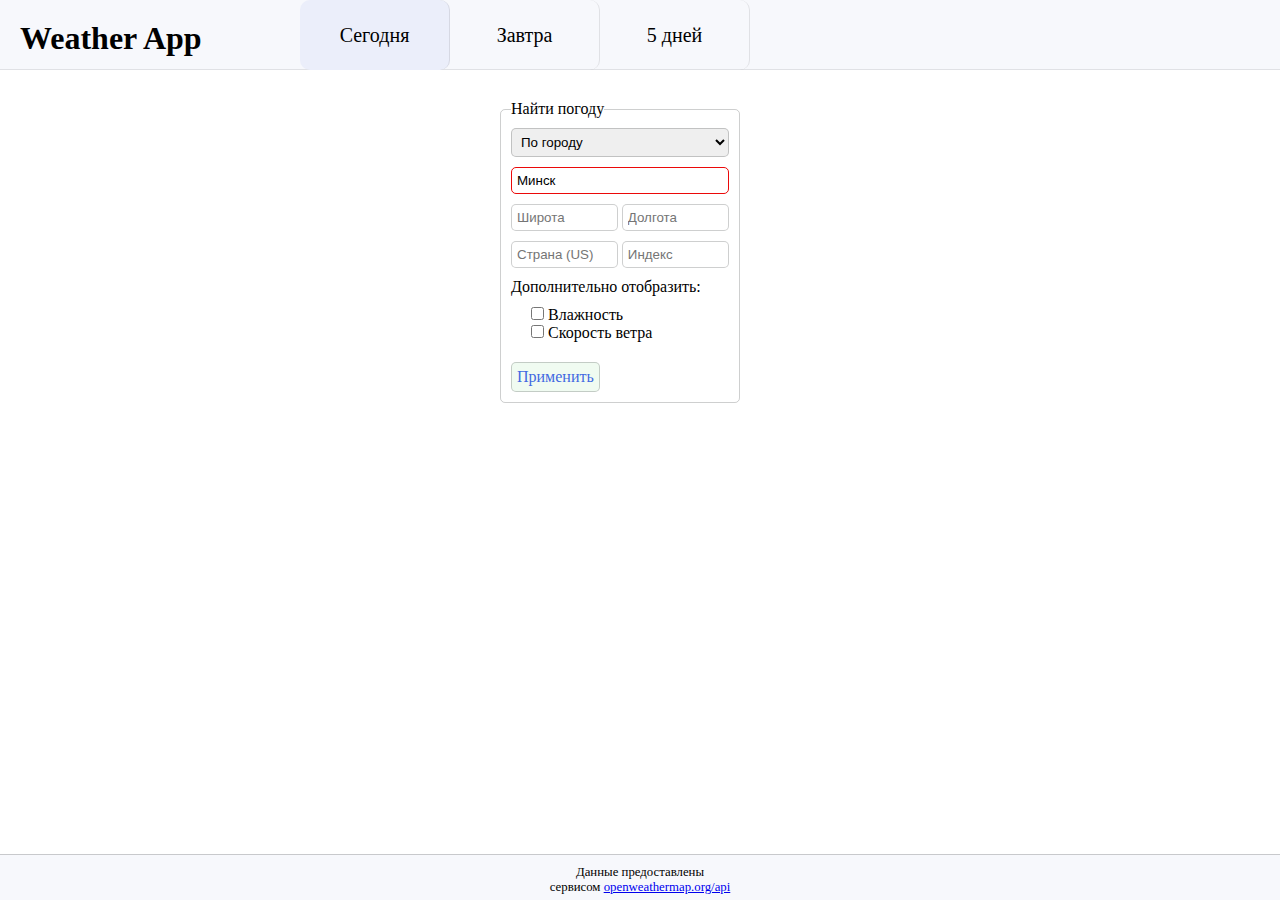
==== index.html @ 4a41d84a "change file names" ====
<!DOCTYPE html>
<html lang="ru">
    <head>
        <meta charset="utf-8">
        <link rel="stylesheet" href="mainStylesApp.css">
        <title>Application for the weather</title>
        <script src="mainJs.js" defer></script>
    </head>

    <body>
        <header>
            <h1 class="openSidebar">Weather App</h1>

            <ul class="days">
                <li id="today">Сегодня</li>
                <li id="tomorrow">Завтра</li>
                <li id="week">5 дней</li>
            </ul>
        </header>

        <section class="main">
            <div class="sidebar">
                <form class="paramsWeather" action="#">
                    <fieldset>
                        <legend>Найти погоду</legend>
                        <select name="choice" class="choice">
                            <option value="city" selected>По городу</option>
                            <option value="coords">По координатам</option>
                            <option value="zip">По индексу</option>
                        </select>
                        <input name="cityName" class="cityName" type="text" placeholder="Город">
                        <div class="latAndLon">
                            <input name="lat" class="lat" type="number" placeholder="Широта">
                            <input name="lon" class="lon" type="number" placeholder="Долгота">
                        </div>
                        <div class="zip">
                            <input name="country" class="country" type="text" placeholder="Страна (US)">
                            <input name="zipCode" class="zipCode" type="number" placeholder="Индекс">
                        </div>
                        
                        <div class="paramsSearch"> Дополнительно отобразить:
                            <label class="humidity"><input name="humidity" type="checkbox"> Влажность</label>
                            <label class="wind"><input name="wind" type="checkbox"> Скорость ветра</label>
                        </div>
                        <a href="#" class="buttonForm" onclick="return false">Применить</a>
                    </fieldset>
                </form>
            </div>

            <div class="content">
                <!--<div class="forOneDay">
                    <h2 class="weatherTitle"></h2>
                    <div class="container">
                        <div class="weather">
                            <p class="weatherTime"></p>
                            <p class="weatherForecast"></p>
                            <p class="weatherIcon"></p>
                            <div class="weatherInfo">
                                <p class="weatherDesc"></p>
                                <p class="weatherHumidity"></p>
                                <p class="weatherWind"></p>
                            </div>
                    </div>
                </div> -->
            </div>
            <template id="itemWeather">
                <div class="weather">
                    <p class="weatherTime"></p>
                    <p class="weatherForecast"></p>
                    <p class="weatherIcon"></p>
                    <div class="weatherInfo">
                        <p class="weatherDesc"></p>
                        <p class="weatherHumidity"></p>
                        <p class="weatherWind"></p>
                    </div>
                </div>
            </template>
        </section>

        <footer>
            <p>Данные предоставлены<br> 
                сервисом <a href="https://openweathermap.org/api">openweathermap.org/api</a>
            </p>
        </footer>
        
    </body>
</html>
---- mainStylesApp.css ----
* {
    padding: 0;
    margin: 0;
}

html {
    height: 100%;
}

body {
    display: flex;
    flex-direction: column;
    height: 100%;
    width: 100%;
    margin: 0 auto;
    font-family: Georgia, 'Times New Roman', Times, serif;
    font-size: 16px;
    box-sizing: border-box;
    
}

header, footer {
    background: rgb(247, 248, 252);
}

header {
    padding: 20px 5px 5px 20px;
    position: relative;
    min-height: 70px;
    box-sizing: border-box;
    border-bottom: 1px solid rgba(45, 48, 47, 0.11);
}

.openSidebar {
    cursor: pointer;
    transition: 0.3s;
}

.days {
    display: flex;
    position: absolute;
    top: 0;
    left: 300px;
}

.days li {
    list-style-type: none;
    width: 150px;
    height: 70px;
    line-height: 70px;
    vertical-align: middle;
    text-align: center;
    font-size: 20px;
    box-sizing: border-box;
    cursor: pointer;
    transition: 0.2s;
    border-right: 1px solid rgba(45, 46, 48, 0.11);
    border-radius: 10px;
}



.days li:hover {
    font-size: 22px;
    transition: 0.2s;
    background-color: rgb(235, 238, 250);
}

.active {
    font-size: 22px;
    transition: 0.2s;
    background-color: rgb(235, 238, 250);
}

.main {
    flex-grow: 1;
    display: flex;
    max-width: 1020px;
    margin: 0 auto;
}

.sidebar {
    align-items: stretch;
    padding: 10px;
    /*border-right: 1px solid rgba(45, 48, 47, 0.233);*/
    /*background-color: rgb(228, 244, 255);*/
}

.paramsWeather {
    margin-top: 20px;
    width: 240px;
}

fieldset {
    padding: 10px;
    border-radius: 5px;
    border: 1px solid rgba(45, 48, 47, 0.233);
}

.cityName, .choice {
    border: 1px solid rgba(45, 48, 47, 0.233);
    border-radius: 5px;
    padding: 5px;
    display: block;
    margin-bottom: 10px;
    width: 100%;
    box-sizing: border-box;
}

.cityName:focus, .lat:focus, .lon:focus, .zipCode:focus, .country:focus, .choice:focus {
    outline: none;
    background-color: rgb(247, 248, 252);
}

.lat, .lon, .zipCode, .country {
    border: 1px solid rgba(45, 48, 47, 0.233);
    border-radius: 5px;
    padding: 5px;
    width: 49%;
    box-sizing: border-box;
}

.latAndLon, .zip {
    margin-bottom: 10px;
    width: 100%;
    box-sizing: border-box;
}

.paramsSearch, .humidity, .wind, .latAndLon, .zip {
    display: block;
}

.paramsSearch {
    margin-top: 10px;
}

.humidity, .wind {
    margin-left: 20px;
}

.humidity {
    margin-top: 10px;
}

.wind {
    margin-bottom: 20px;
}

.error {
    border: 1px solid rgb(235, 9, 9);
}

.buttonForm {
    display: inline-block;
    border: 1px solid rgba(45, 48, 47, 0.233);
    padding: 5px;
    text-decoration: none;
    color: royalblue;
    border-radius: 5px;
    background-color: rgba(231, 248, 233, 0.616);
    margin: 0 auto;
}

.buttonForm:hover {
    background-color: rgba(198, 250, 205, 0.616);
}

.content {
    flex-grow: 1;
    align-items: stretch;
    padding: 20px;
}

.container {
    display: flex;
    flex-wrap: wrap;
    justify-content: space-evenly;
}

.weather {
    display: inline-block;
    margin: 10px;
    border: 1px solid rgba(45, 46, 48, 0.11);
    border-radius: 10px;
    width: 240px;
    background-color: rgb(225, 229, 245);
    position: relative;
}

.weatherTitle {
    padding: 10px;
}

.weatherInfo {
    border-bottom-right-radius: 10px;
    border-bottom-left-radius: 10px;
    padding: 5px;
    background-color: rgb(228, 244, 255);
}

.weatherTime {
    font-size: 1.5em;
    position: absolute;
    top: 5px;
    right: 5px;
}

.weatherForecast {
    font-size: 2em;
    position: absolute;
    top: 60px;
    right: 5px;
}

footer {
    text-align: center;
    padding-top: 10px;
    padding-bottom: 5px;
    border-top: 1px solid rgba(45, 48, 47, 0.233);
    font-size: 0.8em;
}
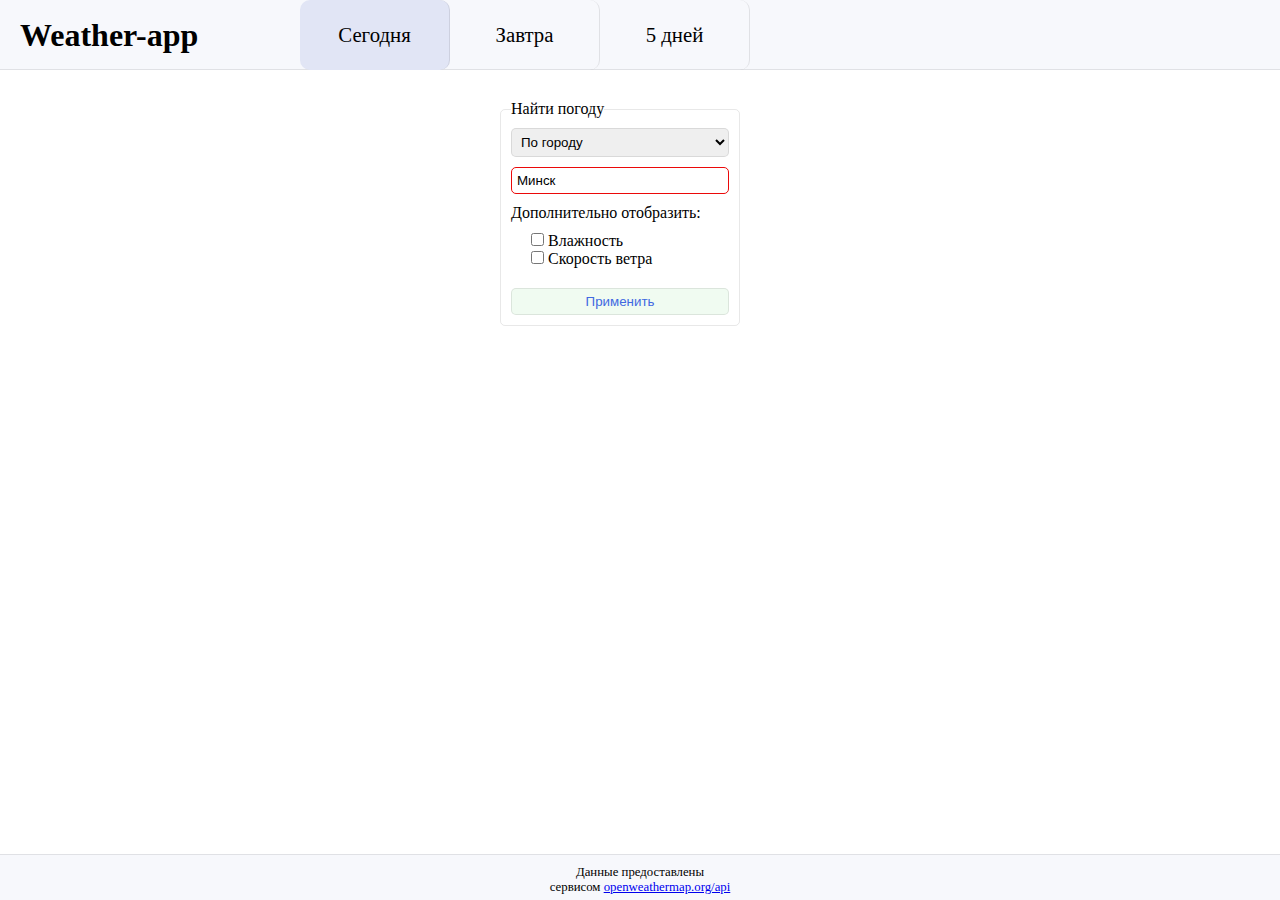
==== commit 5d1290ee: "fixed code in  index.html, main.css, main.js" ====
--- a/index.html
+++ b/index.html
@@ -1,16 +1,17 @@
 <!DOCTYPE html>
 <html lang="ru">
     <head>
+        <title>Прогноз погоды</title>
         <meta charset="utf-8">
-        <link rel="stylesheet" href="mainStylesApp.css">
-        <title>Application for the weather</title>
-        <script src="mainJs.js" defer></script>
+        <meta name="viewport" content="width=device-width, initial-scale=1">
+        <link rel="stylesheet" href="main.css">
+        <script src="main.js" defer></script>
     </head>
 
     <body>
         <header>
-            <h1 class="openSidebar">Weather App</h1>
-
+            <div class="icon-mobile-menu"></div>
+            <h1 class="header-title">Weather-app</h1>
             <ul class="days">
                 <li id="today">Сегодня</li>
                 <li id="tomorrow">Завтра</li>
@@ -18,9 +19,9 @@
             </ul>
         </header>
 
-        <section class="main">
+        <main>
             <div class="sidebar">
-                <form class="paramsWeather" action="#">
+                <form name="params-weather" class="params-weather" action="#">
                     <fieldset>
                         <legend>Найти погоду</legend>
                         <select name="choice" class="choice">
@@ -28,54 +29,43 @@
                             <option value="coords">По координатам</option>
                             <option value="zip">По индексу</option>
                         </select>
-                        <input name="cityName" class="cityName" type="text" placeholder="Город">
-                        <div class="latAndLon">
+                        <input name="city-name" class="city-name" type="text" placeholder="Город">
+                        <div class="coordinates">
                             <input name="lat" class="lat" type="number" placeholder="Широта">
                             <input name="lon" class="lon" type="number" placeholder="Долгота">
                         </div>
                         <div class="zip">
                             <input name="country" class="country" type="text" placeholder="Страна (US)">
-                            <input name="zipCode" class="zipCode" type="number" placeholder="Индекс">
+                            <input name="zip-code" class="zip-code" type="number" placeholder="Индекс">
                         </div>
                         
-                        <div class="paramsSearch"> Дополнительно отобразить:
+                        <div class="extra-params"> Дополнительно отобразить:
                             <label class="humidity"><input name="humidity" type="checkbox"> Влажность</label>
                             <label class="wind"><input name="wind" type="checkbox"> Скорость ветра</label>
                         </div>
-                        <a href="#" class="buttonForm" onclick="return false">Применить</a>
+                        <button class="button-form">Применить</button>
                     </fieldset>
                 </form>
             </div>
 
             <div class="content">
-                <!--<div class="forOneDay">
-                    <h2 class="weatherTitle"></h2>
+                <!--<div class="one-day">
+                    <h2 class="weather-title"></h2>
                     <div class="container">
                         <div class="weather">
-                            <p class="weatherTime"></p>
-                            <p class="weatherForecast"></p>
-                            <p class="weatherIcon"></p>
-                            <div class="weatherInfo">
-                                <p class="weatherDesc"></p>
-                                <p class="weatherHumidity"></p>
-                                <p class="weatherWind"></p>
+                            <p class="weather-time"></p>
+                            <p class="weather-forecast"></p>
+                            <p class="weather-icon"></p>
+                            <div class="weather-info">
+                                <p class="weather-desc"></p>
+                                <p class="weather-humidity"></p>
+                                <p class="weather-wind"></p>
                             </div>
+                        </div>
                     </div>
                 </div> -->
             </div>
-            <template id="itemWeather">
-                <div class="weather">
-                    <p class="weatherTime"></p>
-                    <p class="weatherForecast"></p>
-                    <p class="weatherIcon"></p>
-                    <div class="weatherInfo">
-                        <p class="weatherDesc"></p>
-                        <p class="weatherHumidity"></p>
-                        <p class="weatherWind"></p>
-                    </div>
-                </div>
-            </template>
-        </section>
+        </main>
 
         <footer>
             <p>Данные предоставлены<br> 
--- a/main.css
+++ b/main.css
@@ -0,0 +1,271 @@
+
+* {
+    padding: 0;
+    margin: 0;
+    box-sizing: border-box;
+    --main-border-color: rgba(45, 46, 48, 0.11);
+    --main-header-footer-color: rgb(247, 248, 252);
+    --main-weather-color: rgb(225, 229, 245);
+    --main-weather-info-color: rgb(228, 244, 255);
+    --main-button-form-color: rgba(231, 248, 233, 0.616);
+    --main-button-hover-color: rgba(198, 250, 205, 0.616);
+}
+
+html {
+    height: 100%;
+}
+
+body {
+    display: flex;
+    flex-direction: column;
+    height: 100%;
+    width: 100%;
+    margin: 0 auto;
+    font-family: Georgia, 'Times New Roman', Times, serif;
+    font-size: 16px;
+    
+}
+
+header, 
+footer {
+    background: var(--main-header-footer-color);
+}
+
+header {
+    position: relative;
+    height: 70px;
+    border-bottom: 1px solid var(--main-border-color);
+}
+
+.header-title {
+    margin-left: 20px;
+    line-height: 70px;
+    vertical-align: middle;
+    cursor: pointer;
+}
+
+.days {
+    display: flex;
+    position: absolute;
+    top: 0;
+    left: 300px;
+    height: inherit;
+    line-height: 70px;
+}
+
+.days li {
+    list-style-type: none;
+    width: 150px;
+    vertical-align: middle;
+    text-align: center;
+    font-size: 1.3em;
+    cursor: pointer;
+    border-right: 1px solid var(--main-border-color);
+    border-radius: 10px;
+}
+
+.days li:hover {
+    background-color: var(--main-button-hover-color);
+}
+
+.active {
+    background-color: var(--main-weather-color);
+}
+
+main {
+    display: flex;
+    flex-grow: 1;
+    max-width: 1020px;
+    margin: 0 auto;
+}
+
+.sidebar {
+    align-items: stretch;
+    padding: 10px;
+}
+
+.params-weather {
+    margin-top: 20px;
+    width: 240px;
+}
+
+fieldset {
+    padding: 10px;
+    border-radius: 5px;
+    border: 1px solid var(--main-border-color);
+}
+
+.city-name, 
+.choice {
+    border: 1px solid var(--main-border-color);
+    border-radius: 5px;
+    padding: 5px;
+    display: block;
+    margin-bottom: 10px;
+    width: 100%;
+}
+
+.city-name:focus, 
+.lat:focus, 
+.lon:focus, 
+.zip-code:focus, 
+.country:focus, 
+.choice:focus {
+    outline: none;
+    background-color: var(--main-header-footer-color);;
+}
+
+.lat, 
+.lon, 
+.zip-code, 
+.country {
+    border: 1px solid var(--main-border-color);
+    border-radius: 5px;
+    padding: 5px;
+    width: 50%;
+}
+
+.coordinates, 
+.zip {
+    margin-bottom: 10px;
+    width: 100%;
+    font-size: 0;
+}
+
+.humidity, 
+.wind {
+    display: block;
+}
+
+.extra-params,
+.humidity {
+    margin-top: 10px;
+}
+
+.hidden {
+    display: none;
+}
+
+.humidity, 
+.wind {
+    margin-left: 20px;
+}
+
+.wind {
+    margin-bottom: 20px;
+}
+
+.error {
+    border: 1px solid rgb(235, 9, 9);
+}
+
+.button-form {
+    border: 1px solid var(--main-border-color);
+    border-radius: 5px;
+    outline: none;
+    padding: 5px;
+    width: 100%;
+    text-decoration: none;
+    color: royalblue;
+    background-color: var(--main-button-form-color); 
+}
+
+.button-form:hover {
+    background-color: var(--main-button-hover-color);
+}
+
+.content {
+    flex-grow: 1;
+    align-items: stretch;
+    padding: 20px;
+}
+
+.container {
+    display: flex;
+    flex-wrap: wrap;
+    justify-content: space-evenly;
+}
+
+.weather {
+    display: inline-block;
+    margin: 10px;
+    border: 1px solid var(--main-border-color);
+    border-radius: 10px;
+    width: 240px;
+    background-color: var(--main-weather-color);
+    position: relative;
+}
+
+.weather-title {
+    padding: 10px;
+}
+
+.weather-info {
+    border-bottom-right-radius: 10px;
+    border-bottom-left-radius: 10px;
+    padding: 5px;
+    background-color: var(--main-weather-info-color);
+}
+
+.weather-time {
+    font-size: 1.5em;
+    position: absolute;
+    top: 5px;
+    right: 5px;
+}
+
+.weather-forecast {
+    font-size: 2em;
+    position: absolute;
+    top: 60px;
+    right: 5px;
+}
+
+footer {
+    text-align: center;
+    padding-top: 10px;
+    padding-bottom: 5px;
+    border-top: 1px solid var(--main-border-color);
+    font-size: 0.8em;
+}
+
+
+@media screen and (max-width: 400px) {
+    body {
+        font-size: 1.3em;
+    }
+
+    header {
+        min-height: 100px;
+        
+    }
+
+    .icon {
+        position: relative;
+        top: 10px;
+        display: inline-block;
+        background: linear-gradient(rgb(165, 243, 218) 0%, rgb(165, 243, 218) 25%, rgb(213, 241, 232) 25%, rgb(213, 241, 232) 75% rgb(213, 241, 232) 75%, rgb(213, 241, 232) 100%);
+        width: 50px;
+        height: 50px;
+        margin-top: 10px;
+    }
+
+    .header-title {
+        display: inline-block;
+        margin-left: 10px;
+    }
+
+    .days {
+        display: none;
+        min-width: 100%;
+        top: 70px;
+        left: 0px;
+        flex-wrap: wrap;
+    }
+
+    .days li {
+        flex-wrap: wrap;
+        min-width: 50%;
+    }
+    
+}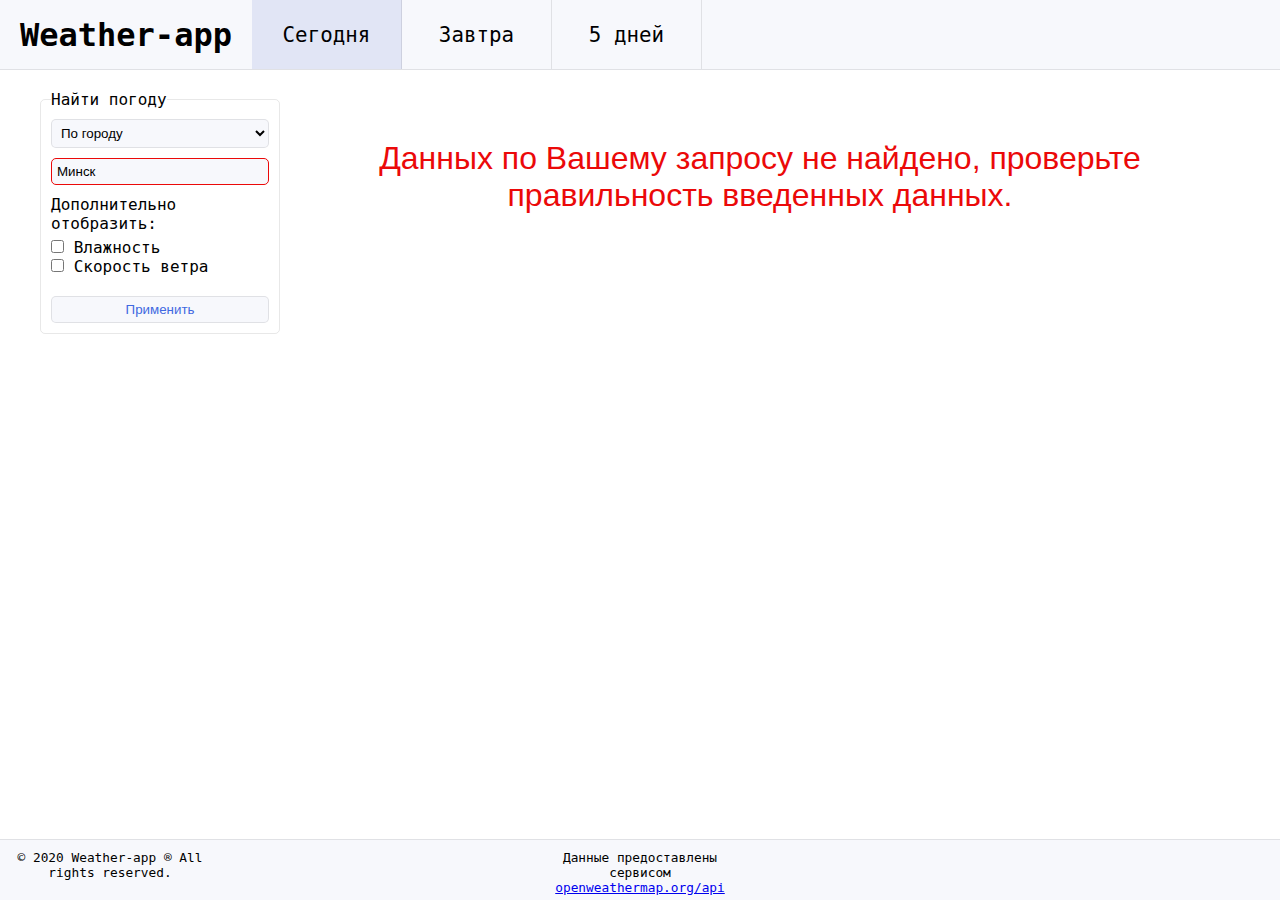
==== commit 0bffea7d: "fix html, css, js files" ====
--- a/index.html
+++ b/index.html
@@ -10,7 +10,6 @@
 
     <body>
         <header>
-            <div class="icon-mobile-menu"></div>
             <h1 class="header-title">Weather-app</h1>
             <ul class="days">
                 <li id="today">Сегодня</li>
@@ -20,11 +19,11 @@
         </header>
 
         <main>
-            <div class="sidebar">
-                <form name="params-weather" class="params-weather" action="#">
+            <aside class="sidebar">
+                <form name="weather-params" class="weather-params" action="#">
                     <fieldset>
                         <legend>Найти погоду</legend>
-                        <select name="choice" class="choice">
+                        <select name="select-weather-param" class="select-weather-param">
                             <option value="city" selected>По городу</option>
                             <option value="coords">По координатам</option>
                             <option value="zip">По индексу</option>
@@ -43,16 +42,16 @@
                             <label class="humidity"><input name="humidity" type="checkbox"> Влажность</label>
                             <label class="wind"><input name="wind" type="checkbox"> Скорость ветра</label>
                         </div>
-                        <button class="button-form">Применить</button>
+                        <button type="submit" class="button-submit-weather-params">Применить</button>
                     </fieldset>
                 </form>
-            </div>
+            </aside>
 
             <div class="content">
                 <!--<div class="one-day">
                     <h2 class="weather-title"></h2>
-                    <div class="container">
-                        <div class="weather">
+                    <div class="weather-container">
+                        <div class="weather-item">
                             <p class="weather-time"></p>
                             <p class="weather-forecast"></p>
                             <p class="weather-icon"></p>
@@ -68,9 +67,9 @@
         </main>
 
         <footer>
-            <p>Данные предоставлены<br> 
-                сервисом <a href="https://openweathermap.org/api">openweathermap.org/api</a>
-            </p>
+            <span class="copyright">&copy; 2020 Weather-app &reg; All rights reserved.</span>
+            <span class="info-about-api">Данные предоставлены сервисом <a href="https://openweathermap.org/api">openweathermap.org/api</a>
+            </span>
         </footer>
         
     </body>
--- a/main.css
+++ b/main.css
@@ -19,9 +19,7 @@
     display: flex;
     flex-direction: column;
     height: 100%;
-    width: 100%;
-    margin: 0 auto;
-    font-family: Georgia, 'Times New Roman', Times, serif;
+    font-family: 'monospace', 'Times New Roman', Times, serif;
     font-size: 16px;
     
 }
@@ -32,13 +30,14 @@
 }
 
 header {
-    position: relative;
+    display: flex;
     height: 70px;
     border-bottom: 1px solid var(--main-border-color);
+    padding: 0 20px;
 }
 
 .header-title {
-    margin-left: 20px;
+    display: inline-block;
     line-height: 70px;
     vertical-align: middle;
     cursor: pointer;
@@ -46,11 +45,8 @@
 
 .days {
     display: flex;
-    position: absolute;
-    top: 0;
-    left: 300px;
-    height: inherit;
     line-height: 70px;
+    padding: 0 20px;
 }
 
 .days li {
@@ -61,13 +57,9 @@
     font-size: 1.3em;
     cursor: pointer;
     border-right: 1px solid var(--main-border-color);
-    border-radius: 10px;
-}
-
-.days li:hover {
-    background-color: var(--main-button-hover-color);
-}
-
+}
+
+.days li:hover,
 .active {
     background-color: var(--main-weather-color);
 }
@@ -75,34 +67,38 @@
 main {
     display: flex;
     flex-grow: 1;
-    max-width: 1020px;
+    width: 1200px;
     margin: 0 auto;
 }
 
 .sidebar {
-    align-items: stretch;
-    padding: 10px;
-}
-
-.params-weather {
-    margin-top: 20px;
+    padding-top: 20px;
     width: 240px;
 }
 
 fieldset {
+    display: flex;
+    flex-direction: column;
     padding: 10px;
     border-radius: 5px;
     border: 1px solid var(--main-border-color);
 }
 
+.select-weather-param {
+    margin-bottom: 10px;
+}
+
 .city-name, 
-.choice {
+.lat, 
+.lon, 
+.zip-code, 
+.country, 
+.select-weather-param,
+.button-submit-weather-params {
+    background-color: var(--main-header-footer-color);
     border: 1px solid var(--main-border-color);
     border-radius: 5px;
     padding: 5px;
-    display: block;
-    margin-bottom: 10px;
-    width: 100%;
 }
 
 .city-name:focus, 
@@ -110,24 +106,20 @@
 .lon:focus, 
 .zip-code:focus, 
 .country:focus, 
-.choice:focus {
+.select-weather-param:focus {
     outline: none;
-    background-color: var(--main-header-footer-color);;
+    background-color: white;
 }
 
 .lat, 
 .lon, 
 .zip-code, 
 .country {
-    border: 1px solid var(--main-border-color);
-    border-radius: 5px;
-    padding: 5px;
     width: 50%;
 }
 
 .coordinates, 
 .zip {
-    margin-bottom: 10px;
     width: 100%;
     font-size: 0;
 }
@@ -137,56 +129,43 @@
     display: block;
 }
 
-.extra-params,
 .humidity {
-    margin-top: 10px;
+    margin-top: 5px;
+}
+
+.extra-params {
+    margin: 10px 0 20px 0;
 }
 
 .hidden {
     display: none;
 }
 
-.humidity, 
-.wind {
-    margin-left: 20px;
-}
-
-.wind {
-    margin-bottom: 20px;
-}
-
 .error {
     border: 1px solid rgb(235, 9, 9);
 }
 
-.button-form {
-    border: 1px solid var(--main-border-color);
-    border-radius: 5px;
+.button-submit-weather-params {
     outline: none;
-    padding: 5px;
-    width: 100%;
-    text-decoration: none;
-    color: royalblue;
-    background-color: var(--main-button-form-color); 
-}
-
-.button-form:hover {
+    color: royalblue; 
+}
+
+.button-submit-weather-params:hover {
     background-color: var(--main-button-hover-color);
 }
 
-.content {
-    flex-grow: 1;
-    align-items: stretch;
+.content { 
+    width: calc(1200px - 240px);
     padding: 20px;
 }
 
-.container {
+.weather-container {
     display: flex;
     flex-wrap: wrap;
     justify-content: space-evenly;
 }
 
-.weather {
+.weather-item {
     display: inline-block;
     margin: 10px;
     border: 1px solid var(--main-border-color);
@@ -194,6 +173,7 @@
     width: 240px;
     background-color: var(--main-weather-color);
     position: relative;
+    overflow: hidden;
 }
 
 .weather-title {
@@ -201,10 +181,8 @@
 }
 
 .weather-info {
-    border-bottom-right-radius: 10px;
-    border-bottom-left-radius: 10px;
     padding: 5px;
-    background-color: var(--main-weather-info-color);
+    background-color: var(--main-button-hover-color);
 }
 
 .weather-time {
@@ -222,50 +200,90 @@
 }
 
 footer {
-    text-align: center;
-    padding-top: 10px;
-    padding-bottom: 5px;
+    padding: 10px 10px 5px 10px;
     border-top: 1px solid var(--main-border-color);
     font-size: 0.8em;
-}
-
-
-@media screen and (max-width: 400px) {
-    body {
-        font-size: 1.3em;
+    text-align: center;
+    position: relative;
+}
+
+.info-about-api,
+.copyright {
+    display: inline-block;
+    width: 200px;
+    text-align: center;
+}
+
+.copyright {
+    position: absolute;
+    top: 10px;
+    left: 10px;
+}
+
+.error-data {
+    color:rgb(235, 9, 9);
+    font-size: 2em;
+    text-align: center;
+    font-family: 'Avantgarde', 'TeX Gyre Adventor', 'URW Gothic L', sans-serif;
+    margin-top: 50px;
+}
+
+.open-sidebar {
+    transform: translateX(+100px);
+}
+
+.close-sidebar {
+    transform: translateX(-100px);
+}
+
+
+@media screen and (max-width: 500px) {
+    body, header {
+        font-size: 0.9em;
     }
 
     header {
-        min-height: 100px;
+        position: static;
+        height: 100px;
+    }
+
+    .header-title {
+        display: block;
+        padding: 0;
+        margin: 0;
+        vertical-align: top;
+        text-align: center;
+        height: 50px;
+        line-height: 50px;
+    }
+
+    .days {
+        height: 50px;
+        width: 99%;
+        margin: 0 0.5% 0 0.5%;
+        line-height: 50px;
+    }
+
+    .days li {
+        border: none;
+        width: 33%;
         
     }
 
-    .icon {
+    .days li:hover {
+        background: var(--main-header-footer-color);
+    }
+
+    .main {
+        width: 100vw;
         position: relative;
-        top: 10px;
-        display: inline-block;
-        background: linear-gradient(rgb(165, 243, 218) 0%, rgb(165, 243, 218) 25%, rgb(213, 241, 232) 25%, rgb(213, 241, 232) 75% rgb(213, 241, 232) 75%, rgb(213, 241, 232) 100%);
-        width: 50px;
-        height: 50px;
-        margin-top: 10px;
-    }
-
-    .header-title {
-        display: inline-block;
-        margin-left: 10px;
-    }
-
-    .days {
-        display: none;
-        min-width: 100%;
-        top: 70px;
-        left: 0px;
-        flex-wrap: wrap;
-    }
-
-    .days li {
-        flex-wrap: wrap;
-        min-width: 50%;
-    }
-    
+    }
+
+    .sidebar {
+        position: absolute;
+        width: 100vw;
+        height: 100vh;
+        z-index: 1000;
+        background-color: white;
+    }
 }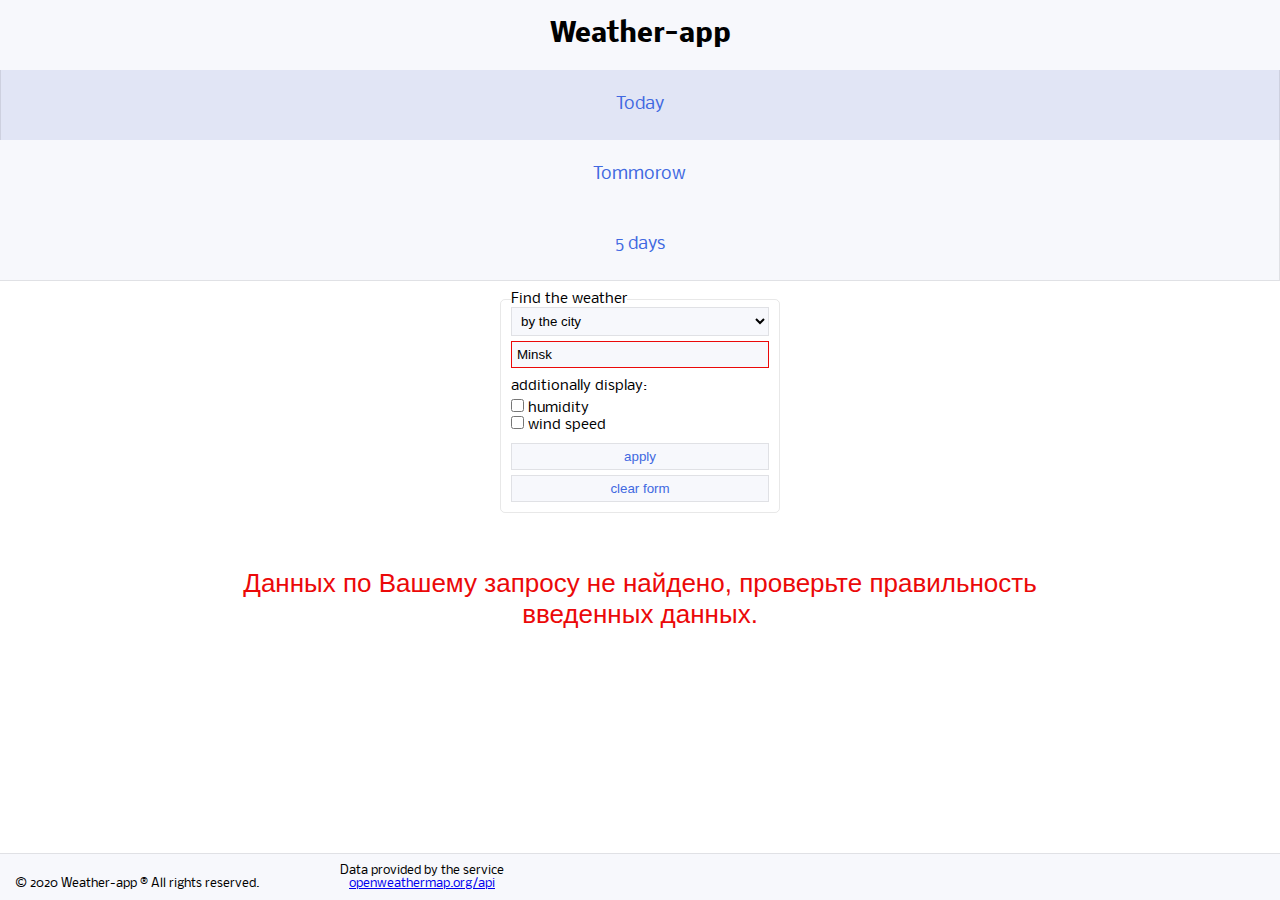
==== commit fc8e5b5c: "add styles for tablets and mobile phones, fixed main.js" ====
--- a/index.html
+++ b/index.html
@@ -1,76 +1,71 @@
 <!DOCTYPE html>
-<html lang="ru">
+<html lang="en">
     <head>
         <title>Прогноз погоды</title>
         <meta charset="utf-8">
-        <meta name="viewport" content="width=device-width, initial-scale=1">
+        <meta name="viewport" content="width=device-width, initial-scale=1, shrink-to-fit=no">
+        <link rel="stylesheet" href="https://cdn.jsdelivr.net/npm/bootstrap@4.5.3/dist/css/bootstrap.min.css" integrity="sha384-TX8t27EcRE3e/ihU7zmQxVncDAy5uIKz4rEkgIXeMed4M0jlfIDPvg6uqKI2xXr2" crossorigin="anonymous">
         <link rel="stylesheet" href="main.css">
+        <link href="https://fonts.googleapis.com/css?family=Nobile" rel="stylesheet">
         <script src="main.js" defer></script>
     </head>
 
     <body>
-        <header>
-            <h1 class="header-title">Weather-app</h1>
-            <ul class="days">
-                <li id="today">Сегодня</li>
-                <li id="tomorrow">Завтра</li>
-                <li id="week">5 дней</li>
-            </ul>
+
+        <header class="row">
+            <div class="col-md-auto">
+                <h1 class="header-title">Weather-app</h1>
+            </div>
+            <div class="col-md-auto">
+                <ul class="days row">
+                    <li class="col-md-auto" id="today">Today</li>
+                    <li class="col-md-auto" id="tomorrow">Tommorow</li>
+                    <li class="col-md-auto" id="week">5 days</li>
+                </ul>
+            </div>
         </header>
 
         <main>
-            <aside class="sidebar">
-                <form name="weather-params" class="weather-params" action="#">
-                    <fieldset>
-                        <legend>Найти погоду</legend>
-                        <select name="select-weather-param" class="select-weather-param">
-                            <option value="city" selected>По городу</option>
-                            <option value="coords">По координатам</option>
-                            <option value="zip">По индексу</option>
-                        </select>
-                        <input name="city-name" class="city-name" type="text" placeholder="Город">
-                        <div class="coordinates">
-                            <input name="lat" class="lat" type="number" placeholder="Широта">
-                            <input name="lon" class="lon" type="number" placeholder="Долгота">
-                        </div>
-                        <div class="zip">
-                            <input name="country" class="country" type="text" placeholder="Страна (US)">
-                            <input name="zip-code" class="zip-code" type="number" placeholder="Индекс">
-                        </div>
-                        
-                        <div class="extra-params"> Дополнительно отобразить:
-                            <label class="humidity"><input name="humidity" type="checkbox"> Влажность</label>
-                            <label class="wind"><input name="wind" type="checkbox"> Скорость ветра</label>
-                        </div>
-                        <button type="submit" class="button-submit-weather-params">Применить</button>
-                    </fieldset>
-                </form>
-            </aside>
-
-            <div class="content">
-                <!--<div class="one-day">
-                    <h2 class="weather-title"></h2>
-                    <div class="weather-container">
-                        <div class="weather-item">
-                            <p class="weather-time"></p>
-                            <p class="weather-forecast"></p>
-                            <p class="weather-icon"></p>
-                            <div class="weather-info">
-                                <p class="weather-desc"></p>
-                                <p class="weather-humidity"></p>
-                                <p class="weather-wind"></p>
-                            </div>
-                        </div>
-                    </div>
-                </div> -->
+            <div class="row">
+                <div class="col-md-3">
+                    <aside class="sidebar">
+                        <form name="weather-filters" class="weather-filters" action="#">
+                            <fieldset>
+                                <legend>Find the weather</legend>
+                                <select name="select-weather-by-param" class="select-weather-by-param">
+                                    <option value="city" selected>by the city</option>
+                                    <option value="coords">by coordinates</option>
+                                    <option value="zip">by index</option>
+                                </select>
+                                <input name="city-name" class="city-name" type="text" placeholder="city">
+                                <div class="coordinates">
+                                    <input name="lat" class="lat" type="number" placeholder="latitude">
+                                    <input name="lon" class="lon" type="number" placeholder="longitude">
+                                </div>
+                                <div class="zip">
+                                    <input name="country" class="country" type="text" placeholder="country (US)">
+                                    <input name="zip-code" class="zip-code" type="number" placeholder="index">
+                                </div>  
+                                <div class="extra-params"> additionally display:
+                                    <label class="humidity"><input name="humidity" type="checkbox"> humidity</label>
+                                    <label class="wind"><input name="wind" type="checkbox"> wind speed</label>
+                                </div>
+                                <button type="submit" class="submit-weather-params-button">apply</button>
+                                <button type="submit" class="clear-weather-params-button">clear form</button>
+                            </fieldset>
+                        </form>
+                    </aside>
+                </div>
+        
+                <div class="col-md-9">
+                    <div class="content"></div>
+                </div> 
             </div>
         </main>
-
-        <footer>
-            <span class="copyright">&copy; 2020 Weather-app &reg; All rights reserved.</span>
-            <span class="info-about-api">Данные предоставлены сервисом <a href="https://openweathermap.org/api">openweathermap.org/api</a>
-            </span>
+        
+        <footer class="row justify-content-around">
+            <span class="col-auto align-self-center copyright">&copy; 2020 Weather-app &reg; All rights reserved.</span>
+            <span class="col-auto align-self-center info-about-api">Data provided by the service <a href="https://openweathermap.org/api">openweathermap.org/api</a></span>
         </footer>
-        
     </body>
 </html>--- a/main.css
+++ b/main.css
@@ -1,5 +1,10 @@
 
-* {
+*,
+ul,
+li,
+h1,
+p, 
+label {
     padding: 0;
     margin: 0;
     box-sizing: border-box;
@@ -11,17 +16,16 @@
     --main-button-hover-color: rgba(198, 250, 205, 0.616);
 }
 
-html {
+html,
+body {
     height: 100%;
+    font-family: 'Nobile', Helvetica, Arial, sans-serif;
 }
 
 body {
     display: flex;
     flex-direction: column;
-    height: 100%;
-    font-family: 'monospace', 'Times New Roman', Times, serif;
-    font-size: 16px;
-    
+    font-size: 13px;
 }
 
 header, 
@@ -30,33 +34,32 @@
 }
 
 header {
-    display: flex;
-    height: 70px;
     border-bottom: 1px solid var(--main-border-color);
-    padding: 0 20px;
-}
-
-.header-title {
-    display: inline-block;
+}
+
+.header-title,
+.days {
+    cursor: pointer;
     line-height: 70px;
     vertical-align: middle;
-    cursor: pointer;
-}
-
-.days {
-    display: flex;
-    line-height: 70px;
-    padding: 0 20px;
+    text-align: center; 
+}
+
+.header-title {
+    margin: 0 10px;
 }
 
 .days li {
     list-style-type: none;
-    width: 150px;
-    vertical-align: middle;
-    text-align: center;
+    padding: 0 40px;
+    min-width: 100px;
     font-size: 1.3em;
-    cursor: pointer;
     border-right: 1px solid var(--main-border-color);
+    color: royalblue;
+}
+
+.days li:first-child {
+    border-left: 1px solid var(--main-border-color);
 }
 
 .days li:hover,
@@ -64,28 +67,31 @@
     background-color: var(--main-weather-color);
 }
 
+main,
+.sidebar {
+    margin: 0 auto;
+}
+
 main {
-    display: flex;
-    flex-grow: 1;
-    width: 1200px;
-    margin: 0 auto;
+    max-width: 1100px;
+    flex: 1 0 auto;
 }
 
 .sidebar {
-    padding-top: 20px;
-    width: 240px;
+    padding-top: 10px;
+    max-width: 280px;
+    min-width: 200px;
 }
 
 fieldset {
-    display: flex;
-    flex-direction: column;
-    padding: 10px;
+    font-size: 1.1em;
+    padding: 0 10px 10px 10px;
     border-radius: 5px;
     border: 1px solid var(--main-border-color);
 }
 
-.select-weather-param {
-    margin-bottom: 10px;
+.select-weather-by-param {
+    margin-bottom: 5px;
 }
 
 .city-name, 
@@ -93,12 +99,13 @@
 .lon, 
 .zip-code, 
 .country, 
-.select-weather-param,
-.button-submit-weather-params {
+.select-weather-by-param,
+.submit-weather-params-button,
+.clear-weather-params-button {
     background-color: var(--main-header-footer-color);
     border: 1px solid var(--main-border-color);
-    border-radius: 5px;
     padding: 5px;
+    width: 100%;
 }
 
 .city-name:focus, 
@@ -106,22 +113,9 @@
 .lon:focus, 
 .zip-code:focus, 
 .country:focus, 
-.select-weather-param:focus {
+.select-weather-by-param:focus {
     outline: none;
     background-color: white;
-}
-
-.lat, 
-.lon, 
-.zip-code, 
-.country {
-    width: 50%;
-}
-
-.coordinates, 
-.zip {
-    width: 100%;
-    font-size: 0;
 }
 
 .humidity, 
@@ -134,7 +128,7 @@
 }
 
 .extra-params {
-    margin: 10px 0 20px 0;
+    margin: 10px 0;
 }
 
 .hidden {
@@ -145,31 +139,37 @@
     border: 1px solid rgb(235, 9, 9);
 }
 
-.button-submit-weather-params {
+.submit-weather-params-button,
+.clear-weather-params-button {
     outline: none;
     color: royalblue; 
 }
 
-.button-submit-weather-params:hover {
+.clear-weather-params-button:hover,
+.submit-weather-params-button:hover {
     background-color: var(--main-button-hover-color);
 }
 
+.clear-weather-params-button { 
+    margin-top: 5px;
+}
+
 .content { 
-    width: calc(1200px - 240px);
-    padding: 20px;
+    padding: 5px;
+    max-width: 930px;
 }
 
 .weather-container {
     display: flex;
     flex-wrap: wrap;
-    justify-content: space-evenly;
+    justify-content: flex-start;
 }
 
 .weather-item {
     display: inline-block;
     margin: 10px;
     border: 1px solid var(--main-border-color);
-    border-radius: 10px;
+    border-radius: 2px;
     width: 240px;
     background-color: var(--main-weather-color);
     position: relative;
@@ -178,11 +178,13 @@
 
 .weather-title {
     padding: 10px;
+    font-size: 1.8em;
 }
 
 .weather-info {
     padding: 5px;
     background-color: var(--main-button-hover-color);
+    font-size: 1.1em;
 }
 
 .weather-time {
@@ -200,24 +202,21 @@
 }
 
 footer {
-    padding: 10px 10px 5px 10px;
+    flex-shrink: 0;
+    padding: 10px;
     border-top: 1px solid var(--main-border-color);
-    font-size: 0.8em;
-    text-align: center;
-    position: relative;
+    font-size: 0.9em;
 }
 
 .info-about-api,
 .copyright {
     display: inline-block;
-    width: 200px;
+    margin: 0 5px;
+}
+
+.info-about-api {
+    width: 300px;
     text-align: center;
-}
-
-.copyright {
-    position: absolute;
-    top: 10px;
-    left: 10px;
 }
 
 .error-data {
@@ -228,62 +227,34 @@
     margin-top: 50px;
 }
 
+@media screen and (max-width: 800px) {
+    .weather-item {
+        margin: 5px auto;
+    }
+}
+
+@media screen and (max-width: 1024px) {
+    main {
+        max-width: 900px;
+    }
+}
+
 .open-sidebar {
-    transform: translateX(+100px);
+    transform: translateX(-400px) translateX(400px);
+    transition: 2s;
 }
 
 .close-sidebar {
-    transform: translateX(-100px);
-}
-
-
-@media screen and (max-width: 500px) {
-    body, header {
-        font-size: 0.9em;
-    }
-
-    header {
-        position: static;
-        height: 100px;
-    }
-
-    .header-title {
-        display: block;
-        padding: 0;
-        margin: 0;
-        vertical-align: top;
-        text-align: center;
-        height: 50px;
-        line-height: 50px;
-    }
-
-    .days {
-        height: 50px;
-        width: 99%;
-        margin: 0 0.5% 0 0.5%;
-        line-height: 50px;
-    }
-
-    .days li {
-        border: none;
-        width: 33%;
-        
-    }
-
-    .days li:hover {
-        background: var(--main-header-footer-color);
-    }
-
-    .main {
-        width: 100vw;
-        position: relative;
-    }
-
-    .sidebar {
-        position: absolute;
-        width: 100vw;
-        height: 100vh;
-        z-index: 1000;
-        background-color: white;
-    }
+    transform: translateX(-400px);
+    transition: 2s;
+}
+
+.run-content-at-open-sidebar {
+    
+    transition: 2s;
+}
+
+.run-content-at-close-sidebar {
+    
+    transition: 2s;
 }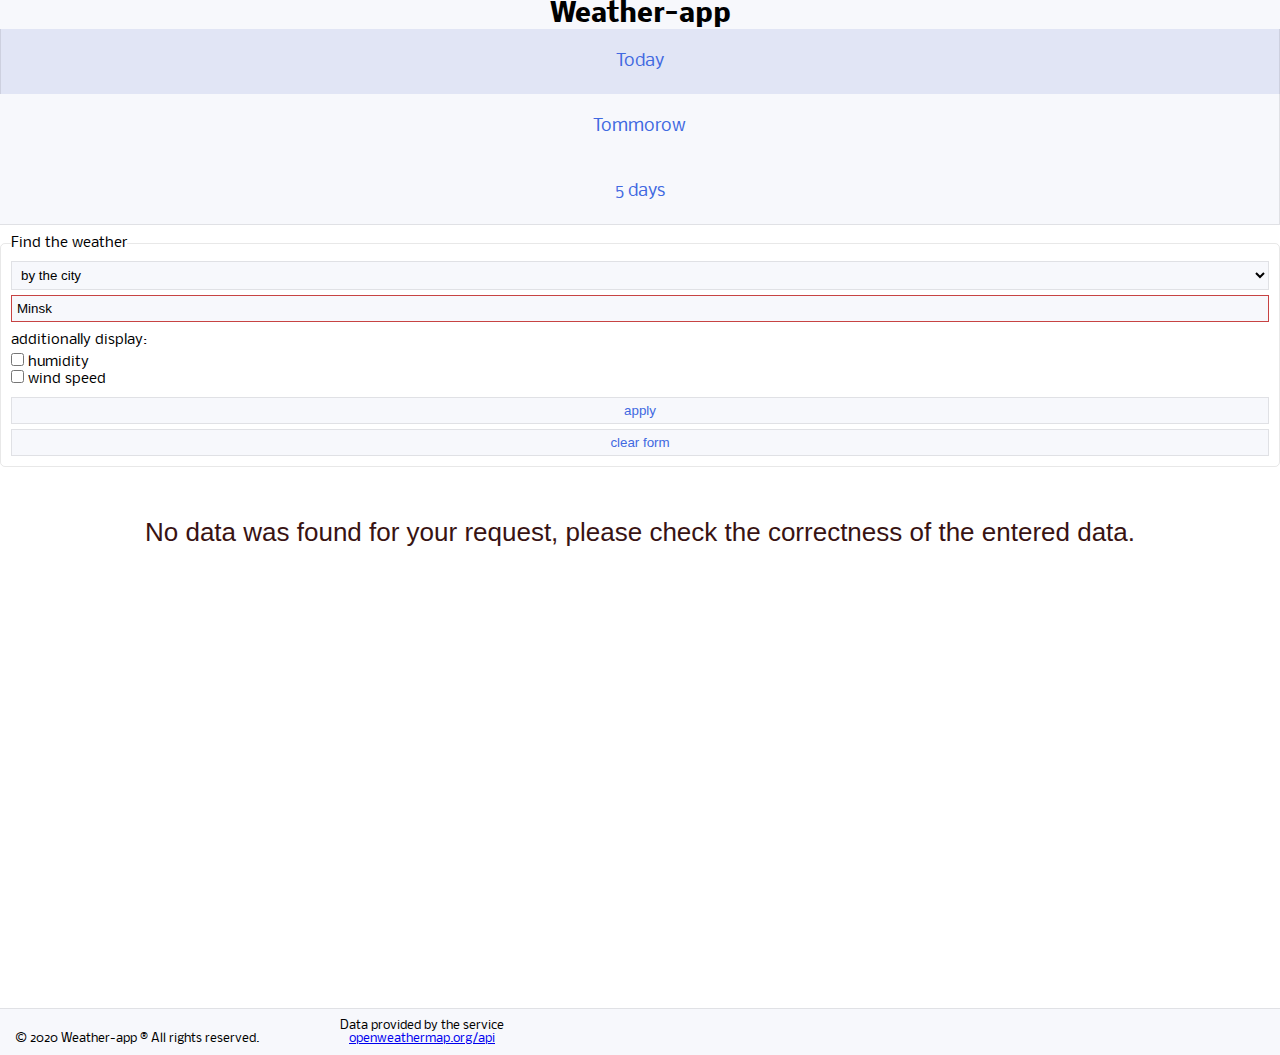
==== commit 9c5055a6: "fixed layout" ====
--- a/index.html
+++ b/index.html
@@ -11,61 +11,64 @@
     </head>
 
     <body>
+        <div class="container-fluid">
+            <header class="row">
+                <div class="col-xl-3 col-md-auto align-self-center">
+                    <h1 class="header-title">Weather-app</h1>
+                </div>
+                <div class="col-xl-4 col-lg-5 col-md-6 col-sm-12 col-12">
+                    <ul class="days row">
+                        <li class="col-xl-4 col-lg-4 col-md-4 col-sm-4 col-12" id="today">Today</li>
+                        <li class="col-xl-4 col-lg-4 col-md-4 col-sm-4 col-12" id="tomorrow">Tommorow</li>
+                        <li class="col-xl-4 col-lg-4 col-md-4 col-sm-4 col-12" id="week">5 days</li>
+                    </ul>
+                </div>
+            </header>
+        </div>
 
-        <header class="row">
-            <div class="col-md-auto">
-                <h1 class="header-title">Weather-app</h1>
-            </div>
-            <div class="col-md-auto">
-                <ul class="days row">
-                    <li class="col-md-auto" id="today">Today</li>
-                    <li class="col-md-auto" id="tomorrow">Tommorow</li>
-                    <li class="col-md-auto" id="week">5 days</li>
-                </ul>
-            </div>
-        </header>
-
-        <main>
-            <div class="row">
-                <div class="col-md-3">
-                    <aside class="sidebar">
-                        <form name="weather-filters" class="weather-filters" action="#">
-                            <fieldset>
-                                <legend>Find the weather</legend>
-                                <select name="select-weather-by-param" class="select-weather-by-param">
-                                    <option value="city" selected>by the city</option>
-                                    <option value="coords">by coordinates</option>
-                                    <option value="zip">by index</option>
-                                </select>
-                                <input name="city-name" class="city-name" type="text" placeholder="city">
-                                <div class="coordinates">
-                                    <input name="lat" class="lat" type="number" placeholder="latitude">
-                                    <input name="lon" class="lon" type="number" placeholder="longitude">
-                                </div>
-                                <div class="zip">
-                                    <input name="country" class="country" type="text" placeholder="country (US)">
-                                    <input name="zip-code" class="zip-code" type="number" placeholder="index">
-                                </div>  
-                                <div class="extra-params"> additionally display:
-                                    <label class="humidity"><input name="humidity" type="checkbox"> humidity</label>
-                                    <label class="wind"><input name="wind" type="checkbox"> wind speed</label>
-                                </div>
-                                <button type="submit" class="submit-weather-params-button">apply</button>
-                                <button type="submit" class="clear-weather-params-button">clear form</button>
-                            </fieldset>
-                        </form>
-                    </aside>
+        <div class="flex-fill container-fluid">
+            <main class="container">
+                <div class="row justify-content-center">
+                    <div class="col-xl-3 col-lg-3 col-md-4 col-sm-12 col-12">
+                        <aside class="sidebar row justify-content-center">
+                            <form name="weather-filters" class="weather-filters col-xl-11 col-lg-12 col-md-11 col-sm-7 col-8" action="#">
+                                <fieldset>
+                                    <legend>Find the weather</legend>
+                                    <select name="select-weather-by-param" class="select-weather-by-param">
+                                        <option value="city" selected>by the city</option>
+                                        <option value="coords">by coordinates</option>
+                                        <option value="zip">by postal code</option>
+                                    </select>
+                                    <input name="city-name" class="city-name" type="text" placeholder="city">
+                                    <div class="coordinates">
+                                        <input name="lat" class="lat" type="number" placeholder="latitude">
+                                        <input name="lon" class="lon" type="number" placeholder="longitude">
+                                    </div>
+                                    <div class="zip">
+                                        <input name="country" class="country" type="text" placeholder="country (US)">
+                                        <input name="zip-code" class="zip-code" type="number" placeholder="index">
+                                    </div>  
+                                    <div class="extra-params"> additionally display:
+                                        <label class="humidity"><input name="humidity" type="checkbox"> humidity</label>
+                                        <label class="wind"><input name="wind" type="checkbox"> wind speed</label>
+                                    </div>
+                                    <button type="submit" class="submit-weather-params-button">apply</button>
+                                    <button type="submit" class="clear-weather-params-button">clear form</button>
+                                </fieldset>
+                            </form>
+                        </aside>
+                    </div>
+            
+                    <div class="col-xl-9 col-lg-9 col-md-8 col-sm-10 col-10">
+                        <div class="content"></div>
+                    </div> 
                 </div>
-        
-                <div class="col-md-9">
-                    <div class="content"></div>
-                </div> 
-            </div>
-        </main>
-        
-        <footer class="row justify-content-around">
-            <span class="col-auto align-self-center copyright">&copy; 2020 Weather-app &reg; All rights reserved.</span>
-            <span class="col-auto align-self-center info-about-api">Data provided by the service <a href="https://openweathermap.org/api">openweathermap.org/api</a></span>
-        </footer>
+            </main>
+            
+            <footer class="row align-items-end justify-content-around">
+                <span class="col-auto align-self-center copyright">&copy; 2020 Weather-app &reg; All rights reserved.</span>
+                <span class="col-auto align-self-center info-about-api">Data provided by the service <a href="https://openweathermap.org/api">openweathermap.org/api</a></span>
+            </footer>
+        </div>
     </body>
 </html>--- a/main.css
+++ b/main.css
@@ -1,9 +1,7 @@
 
-*,
+* ,
+p,
 ul,
-li,
-h1,
-p, 
 label {
     padding: 0;
     margin: 0;
@@ -18,14 +16,9 @@
 
 html,
 body {
+    font-family: 'Nobile', Helvetica, Arial, sans-serif;
+    font-size: 13px;
     height: 100%;
-    font-family: 'Nobile', Helvetica, Arial, sans-serif;
-}
-
-body {
-    display: flex;
-    flex-direction: column;
-    font-size: 13px;
 }
 
 header, 
@@ -35,27 +28,30 @@
 
 header {
     border-bottom: 1px solid var(--main-border-color);
+    min-height: 70px;
 }
 
 .header-title,
 .days {
+    height: 100%;
+    text-align: center;
+}
+
+.days {
     cursor: pointer;
-    line-height: 70px;
-    vertical-align: middle;
-    text-align: center; 
 }
 
 .header-title {
-    margin: 0 10px;
+    cursor: default;
 }
 
 .days li {
     list-style-type: none;
-    padding: 0 40px;
-    min-width: 100px;
     font-size: 1.3em;
     border-right: 1px solid var(--main-border-color);
     color: royalblue;
+    line-height: 65px;
+    vertical-align: middle;
 }
 
 .days li:first-child {
@@ -67,25 +63,13 @@
     background-color: var(--main-weather-color);
 }
 
-main,
-.sidebar {
-    margin: 0 auto;
-}
-
-main {
-    max-width: 1100px;
-    flex: 1 0 auto;
-}
-
 .sidebar {
     padding-top: 10px;
-    max-width: 280px;
-    min-width: 200px;
 }
 
 fieldset {
     font-size: 1.1em;
-    padding: 0 10px 10px 10px;
+    padding: 10px;
     border-radius: 5px;
     border: 1px solid var(--main-border-color);
 }
@@ -136,7 +120,7 @@
 }
 
 .error {
-    border: 1px solid rgb(235, 9, 9);
+    border: 1px solid rgb(199, 67, 67);
 }
 
 .submit-weather-params-button,
@@ -154,26 +138,14 @@
     margin-top: 5px;
 }
 
-.content { 
-    padding: 5px;
-    max-width: 930px;
-}
-
-.weather-container {
-    display: flex;
-    flex-wrap: wrap;
-    justify-content: flex-start;
-}
-
 .weather-item {
-    display: inline-block;
-    margin: 10px;
     border: 1px solid var(--main-border-color);
     border-radius: 2px;
-    width: 240px;
     background-color: var(--main-weather-color);
     position: relative;
     overflow: hidden;
+    height: 95%;
+    width: 100%;
 }
 
 .weather-title {
@@ -182,9 +154,10 @@
 }
 
 .weather-info {
-    padding: 5px;
     background-color: var(--main-button-hover-color);
     font-size: 1.1em;
+    height: 100%;
+    padding: 10px;
 }
 
 .weather-time {
@@ -202,7 +175,6 @@
 }
 
 footer {
-    flex-shrink: 0;
     padding: 10px;
     border-top: 1px solid var(--main-border-color);
     font-size: 0.9em;
@@ -220,41 +192,19 @@
 }
 
 .error-data {
-    color:rgb(235, 9, 9);
+    color:rgb(56, 19, 19);
     font-size: 2em;
     text-align: center;
     font-family: 'Avantgarde', 'TeX Gyre Adventor', 'URW Gothic L', sans-serif;
     margin-top: 50px;
 }
 
-@media screen and (max-width: 800px) {
-    .weather-item {
-        margin: 5px auto;
-    }
-}
-
-@media screen and (max-width: 1024px) {
-    main {
-        max-width: 900px;
-    }
-}
-
-.open-sidebar {
-    transform: translateX(-400px) translateX(400px);
-    transition: 2s;
-}
-
-.close-sidebar {
-    transform: translateX(-400px);
-    transition: 2s;
-}
-
-.run-content-at-open-sidebar {
-    
-    transition: 2s;
-}
-
-.run-content-at-close-sidebar {
-    
-    transition: 2s;
+.flex-fill {
+    display: flex;
+    flex-direction: column;
+    height: calc(100% - 70px);
+}
+
+main {
+    flex-grow: 1;
 }